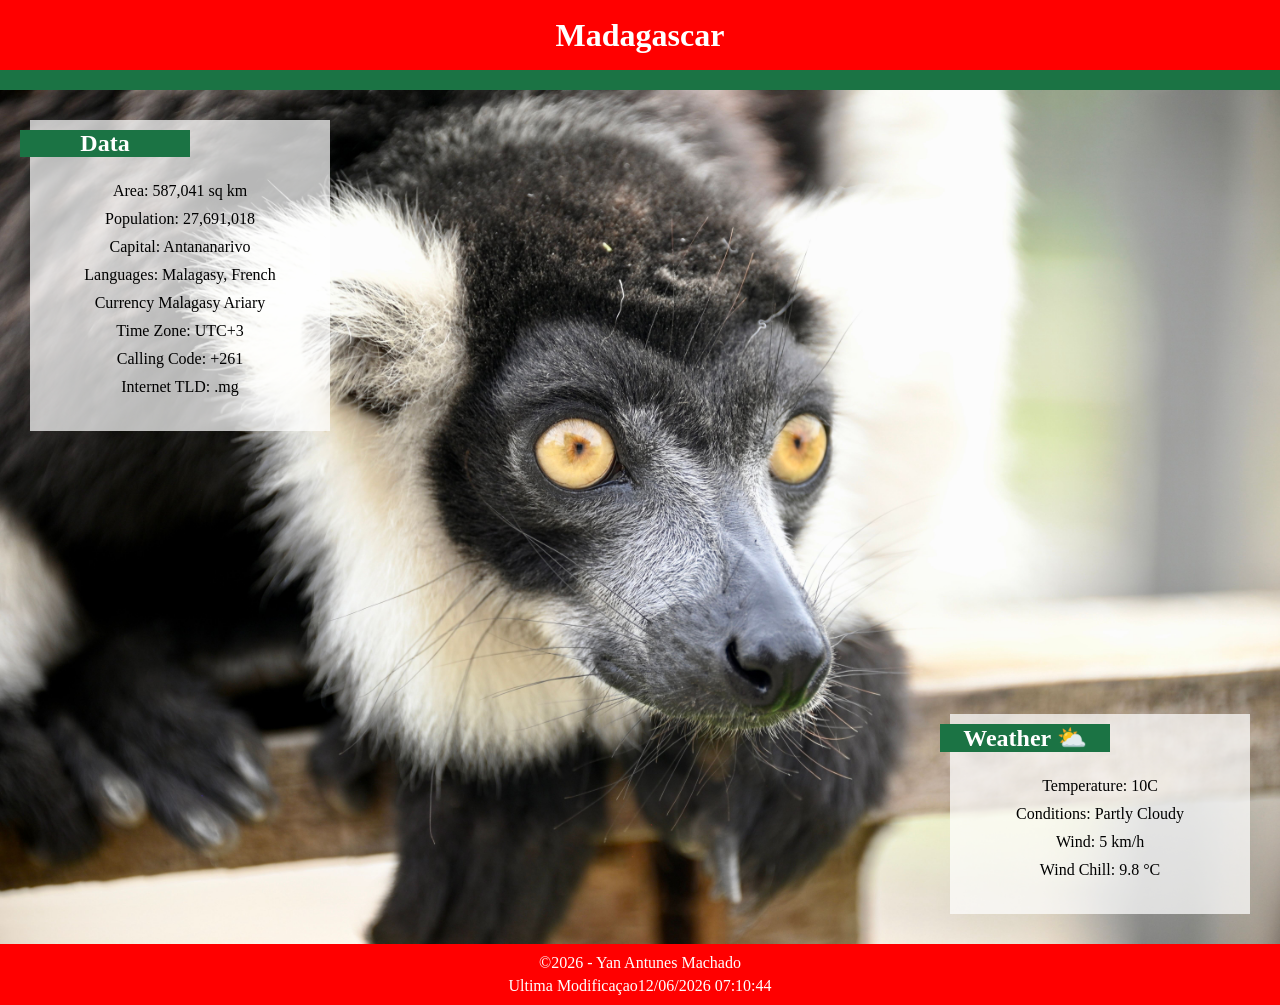
==== local.html @ 2ed1ffcf "Projeto Pagina do Pais" ====
<!DOCTYPE html>
<html lang="pt-br">
<head>
    <meta charset="UTF-8">
    <meta name="viewport" content="width=device-width, initial-scale=1.0">
    <meta name="author" content="Yan Antunes Machado">
    <meta name="description" content="Um site de uma pagina do meu pais para aprensentar para a faculdade.">
    <title>Document</title>
    <link rel="stylesheet" href="estilos/local.css">
    <script src="scripts/local.js" defer></script>
    <link rel="preconnect" href="https://fonts.googleapis.com">
    <link rel="preconnect" href="https://fonts.gstatic.com" crossorigin>
    <link href="https://fonts.googleapis.com/css2?family=Agrave+Pro:wght@100..700&family=Roboto:ital,wght@0,100..900;1,100..900&display=swap" rel="stylesheet">
    <link rel="stylesheet" href="https://fonts.googleapis.com/css2?family=Material+Symbols+Outlined:opsz,wght,FILL,GRAD@24,400,0,0&icon_names=partly_cloudy_day" />
</head>
<body>
    <header>
        <h1>Madagascar</h1>
        <span></span>
    </header>

    <main>
        <picture>
            <source srcset="imagens/macaco-pequeno.jpg" media="(max-width: 800px)" >
            <img src="imagens/macaco-grande.jpg" alt="Imagem de animal macaco">
        </picture>

        <div class="dados">
            <div class="lista-dados data">
                <h2>Data</h2>
                <div class="linha">
                    <span class="rotulo">Area: </span>
                    <span class="valor">587,041 sq km</span>
                </div>
                <div class="linha">
                    <span class="rotulo">Population: </span>
                    <span class="valor">27,691,018</span>
                </div>
                <div class="linha">
                    <span class="rotulo">Capital: </span>
                    <span class="valor">Antananarivo</span>
                </div>
                <div class="linha">
                    <span class="rotulo">Languages: </span>
                    <span class="valor">Malagasy, French</span>
                </div>
                <div class="linha">
                    <span class="rotulo">Currency </span>
                    <span class="valor">Malagasy Ariary</span>
                </div>
                <div class="linha">
                    <span class="rotulo">Time Zone: </span>
                    <span class="valor">UTC+3</span>
                </div>
                <div class="linha">
                    <span class="rotulo">Calling Code: </span>
                    <span class="valor">+261</span>
                </div>
                <div class="linha">
                    <span class="rotulo">Internet TLD: </span>
                    <span class="valor">.mg</span>
                </div>
            </div>
            <div class="lista-dados weather">
                <h2>Weather <span id="icon-weather-desktop">⛅ </span></h2>
                <span id="icon-weather-mobile"><img src="imagens/climate.svg" alt="icone do clima"></span>
                <div class="linha">
                    <span class="rotulo">Temperature: </span>
                    <span class="valor">10C</span>
                </div>
                <div class="linha">
                    <span class="rotulo">Conditions: </span>
                    <span class="valor">Partly Cloudy</span>
                </div>
                <div class="linha">
                    <span class="rotulo">Wind: </span>
                    <span class="valor">5 km/h</span>
                </div>
                <div class="linha">
                    <span class="rotulo">Wind Chill: </span>
                    <span class="valor" id="wind-chill"></span>
                </div>
            </div>
        </div>
    </main>
    <footer>
        <Span><span id="year"></span> - Yan Antunes Machado</Span>
        <span id= "last-modification"></span>
    </footer>
</body>
</html>
---- estilos/local.css ----
:root {
    --cor-verde: #1b7344;
}

* {
    margin: 0;
    padding: 0;
    box-sizing: border-box;
    font-family: "Agrave Pro", cursive;
}

header {
    display: flex;
    flex-direction: column;
    justify-content: center;
    text-align: center;
    color: #fff;
    height: 90px;
    background-color: red;
}

header h1 {
    margin-top: auto;
}

header span {
    margin-top: auto;
    height: 20px;
    background-color: var(--cor-verde);
}

body {
    display: flex;
    flex-direction: column;
    min-height: 100vh;
}

main {
    position: relative;
    width: 100%;
}

picture, img {
    width: 100%;
    height: auto;
    display: block;
}

#icon-weather-desktop {
    display: none;
}

.dados {
    display: flex;
    flex-direction: column;
    align-items: center;
    width: 100%;
    gap: 20px;
}

.lista-dados {
    background-color: #ffffffb7;
    text-align: center;
    padding: 30px;
    margin: 20px;
    border: 1px solid #ddd;
}

.dados h2 {
    color: #fff;
    background-color: var(--cor-verde);
    width: 170px;
}


.lista-dados h2 {
    position: relative;
    top: -20px;
    left: -40px;
}

.linha {
    padding: 5px;
}

footer {
    background-color: red;
    display: flex;
    flex-direction: column;
    justify-content: center;
    text-align: center;
    height: 100%;
    padding: 10px;
    gap: 5px;
    color: #fff;
    flex: 1;
}

@media (min-width: 800px) {
    #icon-weather-desktop {
        display: inline;
    }

    #icon-weather-mobile {
        display: none;
    }

    .dados {
        position: absolute;
        top: 0;
        left: 0;
        width: 100%;
        height: 100%;
        padding: 0;
        display: block;
    }

    .lista-dados {
        position: absolute;
        width: 300px;
        margin: 0;
        border: none;
    }

    .data {
        top: 30px;
        left: 30px;
    }

    .weather {
        bottom: 30px;
        right: 30px;
    }
}
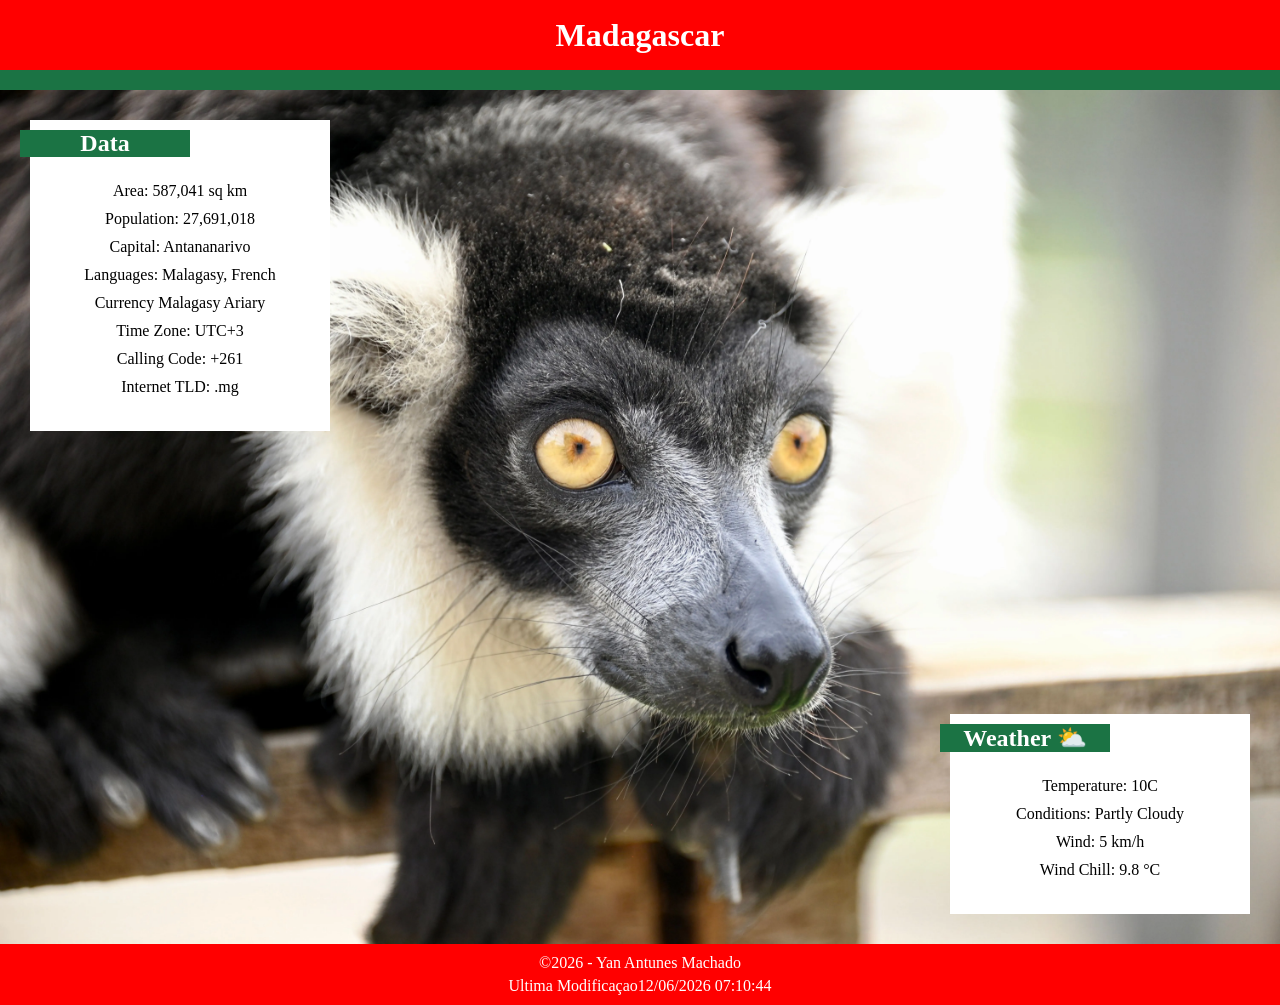
==== commit 2f652b94: "Projeto Pagina do Pais - Arrumando erros" ====
--- a/local.html
+++ b/local.html
@@ -21,8 +21,8 @@
 
     <main>
         <picture>
-            <source srcset="imagens/macaco-pequeno.jpg" media="(max-width: 800px)" >
-            <img src="imagens/macaco-grande.jpg" alt="Imagem de animal macaco">
+            <source srcset="imagens/macaco-pequeno.webp" media="(max-width: 800px)" >
+            <img src="imagens/macaco-grande.webp" alt="Imagem de animal macaco">
         </picture>
 
         <div class="dados">
@@ -84,8 +84,8 @@
         </div>
     </main>
     <footer>
-        <Span><span id="year"></span> - Yan Antunes Machado</Span>
-        <span id= "last-modification"></span>
+        <span><span id="year"></span> - Yan Antunes Machado</span>
+        <span id="last-modification"></span>
     </footer>
 </body>
 </html>
--- a/estilos/local.css
+++ b/estilos/local.css
@@ -1,5 +1,8 @@
 :root {
     --cor-verde: #1b7344;
+    --cor-vermelha: red;
+    --cor-fundo1: #fff;
+    --cor-fonte1: #fff;
 }
 
 * {
@@ -14,9 +17,9 @@
     flex-direction: column;
     justify-content: center;
     text-align: center;
-    color: #fff;
+    color: var(--cor-fonte1);
     height: 90px;
-    background-color: red;
+    background-color: var(--cor-vermelha);
 }
 
 header h1 {
@@ -59,7 +62,7 @@
 }
 
 .lista-dados {
-    background-color: #ffffffb7;
+    background-color: var(--cor-fundo1);
     text-align: center;
     padding: 30px;
     margin: 20px;
@@ -67,7 +70,7 @@
 }
 
 .dados h2 {
-    color: #fff;
+    color: var(--cor-fonte1);
     background-color: var(--cor-verde);
     width: 170px;
 }
@@ -84,7 +87,7 @@
 }
 
 footer {
-    background-color: red;
+    background-color: var(--cor-vermelha);
     display: flex;
     flex-direction: column;
     justify-content: center;
@@ -92,7 +95,7 @@
     height: 100%;
     padding: 10px;
     gap: 5px;
-    color: #fff;
+    color: var(--cor-fonte1);
     flex: 1;
 }
 
@@ -131,4 +134,9 @@
         bottom: 30px;
         right: 30px;
     }
+
+    .weather h2::after{
+        margin-left: 10px;
+        font-size: 1.5rem;
+    }
 }
